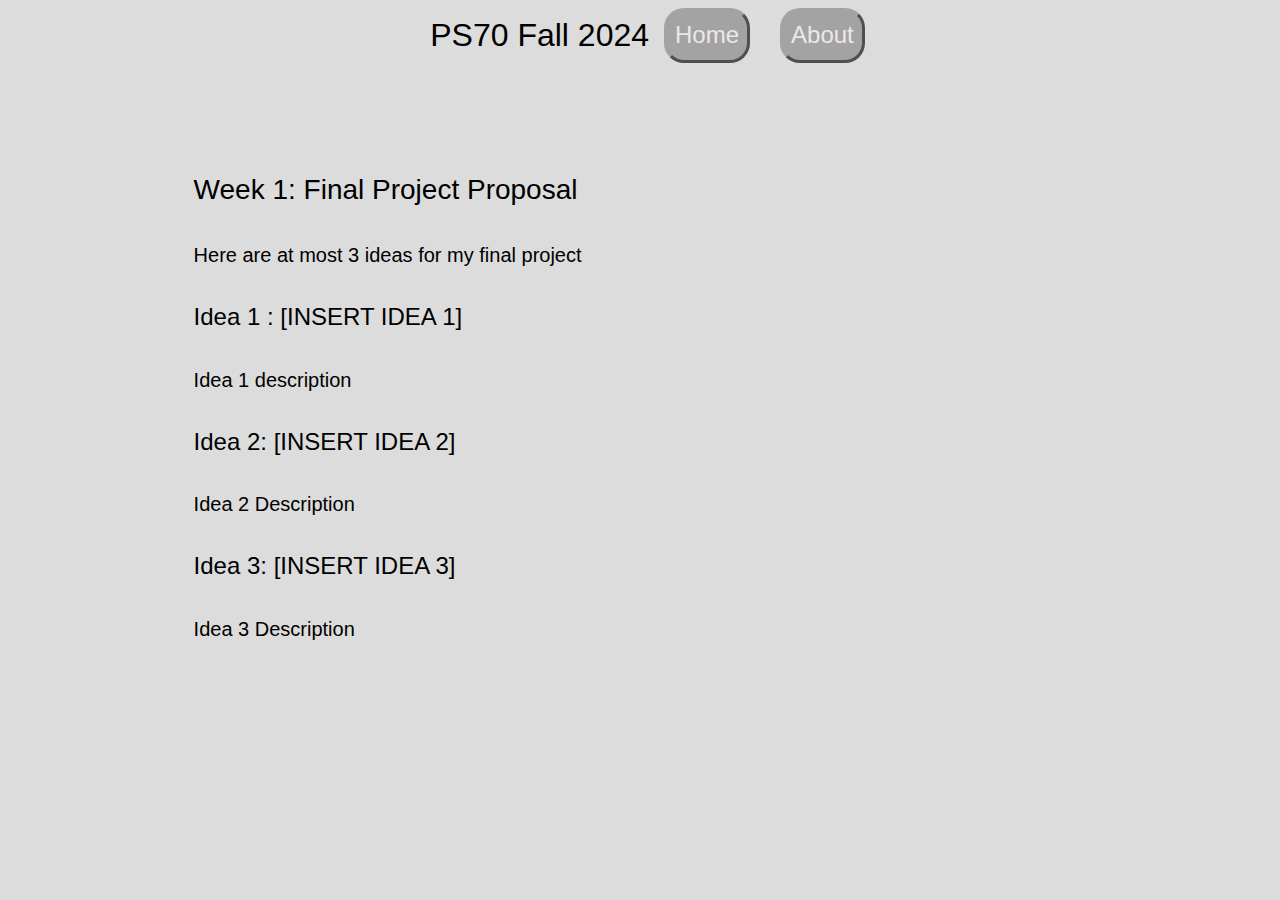
==== 01_intro/index.html @ b4664650 "Initial commit" ====
<!DOCTYPE html>
<html lang="en">

<title>PS70: Intro to Digital Fabrication </title>
<link href="https://cdn.jsdelivr.net/npm/bootstrap@5.1.1/dist/css/bootstrap.min.css" rel="stylesheet">
<link href="../style.css" rel="stylesheet">


<nav class="navbar navbar-expand-sm navbar-dark" style=" color: #EEE7E8;">
  <div style="align-items: center; justify-content: center;" class="container-fluid">
    <div class="flexrow">
      <h2 class="nav-title">PS70 Fall 2024</h2>
    </div>
    <div class="navbar-nav">
      <h4><a class="nav-link" href="../index.html">Home</a></h4>
      <h4><a class="nav-link" href="../about.html">About</a></h4>
    </div>
  </div>
</nav>

<body>
<xmp style="display:none;">
<div class="textcontainer">
<br></br>

<h3>Week 1: Final Project Proposal</h3>

<p class = "margin"></p>
Here are at most 3 ideas for my final project
<p class = "margin"></p>

<h4>Idea 1 : [INSERT IDEA 1]</h4>
<p class = "margin"></p>

Idea 1 description

<p class = "margin"></p>


<h4>Idea 2: [INSERT IDEA 2]</h4>
<p class = "margin"></p>

Idea 2 Description

<p class = "margin"></p>

<h4>Idea 3: [INSERT IDEA 3]</h4>
<p class = "margin"></p>

Idea 3 Description



</div>
</xmp>
</body>

<script src="../strapdown.js"></script>
<script src="https://cdn.jsdelivr.net/npm/bootstrap@5.0.2/dist/js/bootstrap.bundle.min.js" ></script>

</html>
---- style.css ----
body {
    font: 20px "Gill Sans", Verdana, sans-serif;
    line-height: 1.8;
    color: #000000;
    background-color: #dcdcdc;
    padding-top: 0px !important;
  }

.textcontainer {
  padding: 2% 10%;;
}

p {font-size: 16px;}
.margin {margin-bottom: 30px;}

a {
  color: #000000;
}

.container-fluid {
  padding: 0px;
  /*padding-bottom: 70px;*/
}

nav {
  background-color: #dcdcdc;
  color: #EEE7E8;
  padding: 50px 0px;
}

.navbar-nav {
  display: flex;
  justify-content: flex-start;
  gap: 30px;
}

.nav-title{
  margin-left: 15px;
  margin-right: 15px;
  color: #000000;
}

.nav-link {
  border: 3px outset #a3a3a3;
  border-radius: 20px;
  padding: 10px 30px;
  background-color: #a3a3a3;
  color: #EEE7E8;
  transition: 0.3s;
}

.nav-link:hover {
  border: 3px outset #FFFFFF;
  border-radius: 20px;
  padding: 10px 30px;
  background-color: #a3a3a3;
  transition: 0.3s;
}

#btn {
  border: 3px outset #FFFFFF;
  border-radius: 40px;
  padding: 10px 30px;
  background-color: #a3a3a3;
  color: #000000;
  transition: 0.3s;
}

#btn:hover {
  border: 3px inset #FFFFFF;
  border-radius: 40px;
  padding: 10px 30px;
  background-color: #a3a3a3;
  transition: 0.3s;
}

.row {
  margin: auto auto;
}

.flexrow {
  display: flex;
  justify-content: space-evenly;
}

.center-row {
  display: flex;
  justify-content: center;
}

code {
  background-color: #2d2b33;
  color: #EEE7E8;
  font-family: 'Courier New', Courier, monospace;
}

.caption {
  color: gray;
  font-size: 16px;
  text-align: center;
  font-style: italic;
}

#aboutme {
  padding: 20px;
}
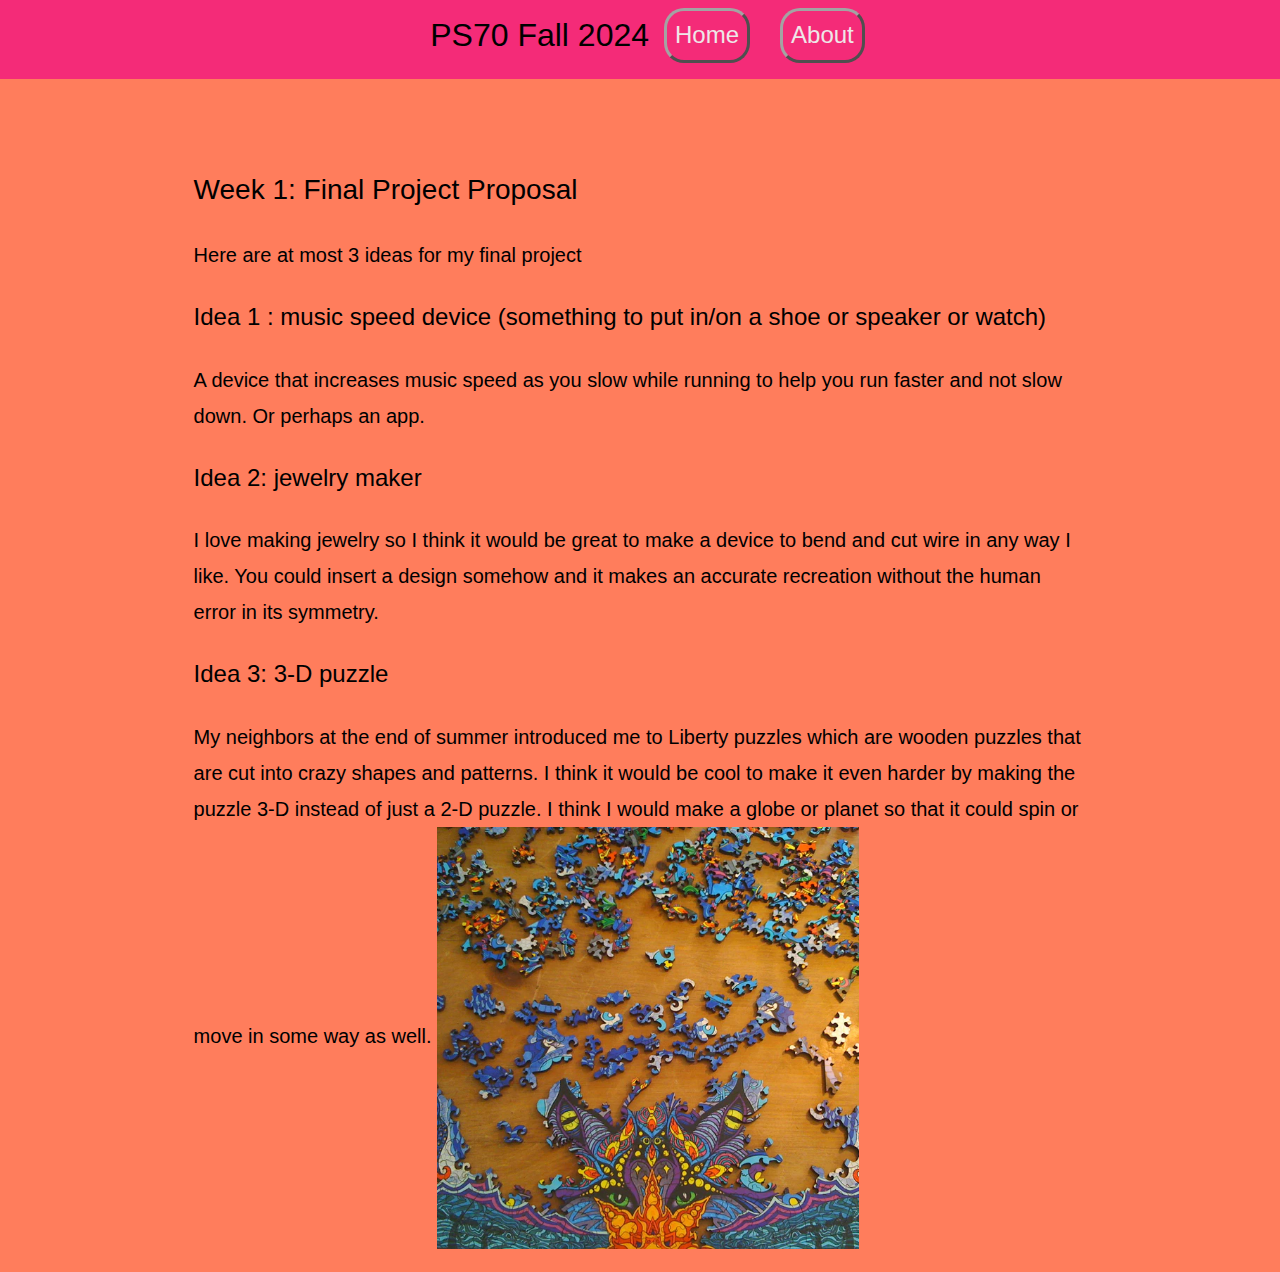
==== commit 51b3f9e9: "edits" ====
--- a/01_intro/index.html
+++ b/01_intro/index.html
@@ -29,27 +29,30 @@
 Here are at most 3 ideas for my final project
 <p class = "margin"></p>
 
-<h4>Idea 1 : [INSERT IDEA 1]</h4>
+<h4>Idea 1 : music speed device (something to put in/on a shoe or speaker or watch)</h4>
 <p class = "margin"></p>
 
-Idea 1 description
+A device that increases music speed as you slow while running to help you run faster and not slow down. Or perhaps an app.
 
 <p class = "margin"></p>
 
 
-<h4>Idea 2: [INSERT IDEA 2]</h4>
+<h4>Idea 2: jewelry maker </h4>
 <p class = "margin"></p>
 
-Idea 2 Description
+I love making jewelry so I think it would be great to make a device to bend and cut wire in any way I like. 
+You could insert a design somehow and it makes an accurate recreation without the human error in its symmetry.
 
 <p class = "margin"></p>
 
-<h4>Idea 3: [INSERT IDEA 3]</h4>
+<h4>Idea 3: 3-D puzzle</h4>
 <p class = "margin"></p>
 
-Idea 3 Description
+My neighbors at the end of summer introduced me to Liberty puzzles which are wooden puzzles that are cut into crazy shapes and patterns.
+I think it would be cool to make it even harder by making the puzzle 3-D instead of just a 2-D puzzle. 
+I think I would make a globe or planet so that it could spin or move in some way as well. 
 
-
+<img src="libpuzzle.webp" alt="Liberty Puzzle" style="width:33vw" >
 
 </div>
 </xmp>
--- a/style.css
+++ b/style.css
@@ -2,7 +2,7 @@
     font: 20px "Gill Sans", Verdana, sans-serif;
     line-height: 1.8;
     color: #000000;
-    background-color: #dcdcdc;
+    background-color: #ff7d5c;
     padding-top: 0px !important;
   }
 
@@ -23,7 +23,7 @@
 }
 
 nav {
-  background-color: #dcdcdc;
+  background-color: #f42b78;
   color: #EEE7E8;
   padding: 50px 0px;
 }
@@ -44,7 +44,7 @@
   border: 3px outset #a3a3a3;
   border-radius: 20px;
   padding: 10px 30px;
-  background-color: #a3a3a3;
+  background-color: #f42b78;
   color: #EEE7E8;
   transition: 0.3s;
 }
